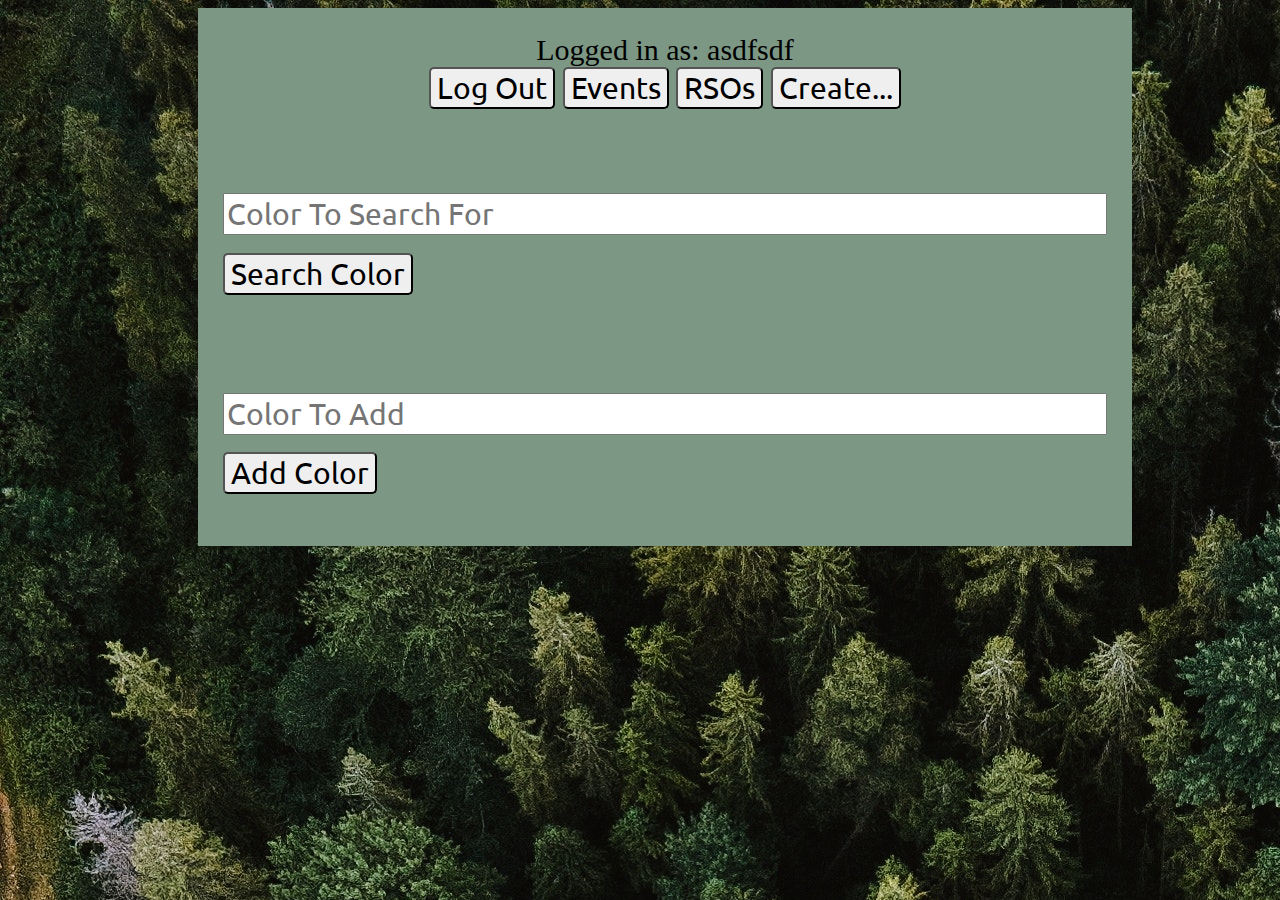
==== adminPage.html @ d4978e78 "frontend stuff" ====
<html>

<head>
    <title>Admin Page</title>
    <script type="text/javascript" src="js/code.js"></script>
    <link href="css/eventpages.css" rel="stylesheet">
    <link href="https://fonts.googleapis.com/css?family=Ubuntu" rel="stylesheet">

    <script type="text/javascript">
        /*
        document.addEventListener('DOMContentLoaded', function () {
            readCookie();
            if (userLevel < 1) {
                window.location.href = "index.html";
            }
        }, false);
        */
    </script>

</head>

<body>

    <div id="loggedInDiv">
        <span id="userName">Logged in as: asdfsdf</span><br />
        <div class="btn-group">
            <button type="button" id="logoutButton" class="buttons" onclick="doLogout();"> Log Out </button>
            <button type="button" id="eventButton" class="buttons" onclick=""> Events </button>
            <button type="button" id="rsoButton" class="buttons" onclick=""> RSOs </button>

            <button type="button" id="createButton" class="buttons"
                onclick="document.getElementById('id01').style.display='block'"> Create...
            </button>

            <div id="id01" class="modal">

                <div class="modal-content animate">

                    <div class="container">
                        <label for="createOption">Select an option:</label>
                        <select name="createOption" id="createOption" onchange="changeAdminForm();">
                            <option value="createRSO">Create RSO</option>
                            <option value="createPriEv">Create Private Event</option>
                            <option value="createPubEv">Create Public Event</option>
                            <option value="createRSOEv">Create RSO Event</option>
                        </select> <br />

                        <!-- Create RSO: Name -->
                        <div id="rsoInfo" style="display: none;">
                            <label for="RSOname" class="rso"><b>RSO Name</b></label>
                            <input type="text" placeholder="Enter RSO Name" name="RSOname" id="rsoName" required>
                        </div>

                        <!-- Create Public/Private/RSO Event: Name, Category, Description, Contact Phone, Contact Email -->
                        <div id="eventInfo" style="display: none;">
                            <label for="eventName"><b>Event Name</b></label>
                            <input type="text" placeholder="Enter Event Name" name="eventName" id="eventName" required>
                            <label for="catName"><b>Category Name</b></label>
                            <input type="text" placeholder="Enter Category Name" name="catName" id="catName" required>
                            <label for="descr"><b>Description</b></label>
                            <input type="text" placeholder="Enter Description" name="descr" id="descr" required>
                            <label for="phone"><b>Contact Phone</b></label>
                            <input type="text" placeholder="Enter Contact Phone" name="phone" id="phone" required>
                            <label for="email"><b>Contact Email</b></label>
                            <input type="text" placeholder="Enter Email" name="email" id="email" required>
                            <label for="time"><b>Time</b></label>
                            <input type="datetime-local" name="time" id="time" required>

                        </div>

                        <div id="rsoEvInfo" style="display: none;">
                            <label for="rsoID"><b>RSO ID</b></label>
                            <input type="text" placeholder="Enter RSO ID" name="rsoID" id="rsoID" required>
                        </div>


                        <!-- Create RSO Event: Name, Category, Description, Contact Phone, Contact Email, RSO -->
                        <div id="sbtndiv" style="display: none;">
                            <button class="buttons" type="submit" id="submitButton"
                                onclick="createRSO();">Create</button>
                        </div>

                        <div id="createResult"></div>

                    </div>

                    <div class=" container" style="background-color:#7C9885">
                        <button type="button" onclick="document.getElementById('id01').style.display='none'"
                            class="cancelbtn buttons">Cancel</button>

                    </div>
                </div>
            </div>
        </div>
    </div>

    <div id="accessUIDiv">
        <br />

        <input type="text" id="searchText" placeholder="Color To Search For" />
        <button type="button" id="searchColorButton" class="buttons" onclick="searchColor();"> Search Color
        </button><br />
        <span id="colorSearchResult"></span>
        <p id="colorList">
        </p><br /><br />

        <input type="text" id="colorText" placeholder="Color To Add">
        <button type="button" id="addColorButton" class="buttons" onclick="addColor();"> Add Color </button><br />
        <span id="colorAddResult"></span>
    </div>

</body>

</html>
---- css/eventpages.css ----
body {
    background-color: #28666E;
    background-image: url(../images/pexels-olena-bohovyk-5345029.jpg);
}

#title {
    font-size: 40px;
    /*width: 100%;*/
    margin: 2% 5%;
    text-align: center;
    font-family: 'Ubuntu', sans-serif;
    color: #FEDC97;
}

#loginDiv {
    font-size: 30px;
    width: 50%;
    margin: auto;
    padding: 25px;
    background-color: #7C9885;
}

#registerDiv {
    font-size: 30px;
    width: 50%;
    margin: auto;
    padding: 25px;
    background-color: #7C9885;
}

#loggedInDiv {
    font-size: 30px;
    width: 70%;
    margin-left: 15%;
    padding: 25px;
    background-color: #7C9885;
    display: inline-block;
    text-align: center;
}

#accessUIDiv {
    font-size: 30px;
    width: 70%;
    margin-left: 15%;
    padding: 25px;
    background-color: #7C9885;
}

.buttons {
    font-size: 30px;
    border-radius: 5px;
    font-family: 'Ubuntu', sans-serif;
}

.buttons:hover {
    background-color: #B5B682;
    opacity: 80%;
}

#searchText {
    font-size: 30px;
}

#colorText {
    font-size: 30px;
}

input[type="text"],
input[type="password"],
input[type="datetime-local"] {

    width: 100%;
    margin-bottom: 2%;
    font-family: 'Ubuntu', sans-serif;
    font-size: 24px;
}

#inner-title {
    display: inline-block;
    font-size: 0.8em;
    width: 90%;
    text-align: center;
    margin-left: 5%;
    margin-bottom: 2%;
    font-family: 'Ubuntu', sans-serif;
    color: #033F63;
}

#loginResult,
#registerResult {
    display: inline-block;
    font-size: 0.8em;
    width: 90%;
    text-align: center;
    margin-left: 5%;
    margin-bottom: 2%;
    font-family: 'Ubuntu', sans-serif;
    color: #033F63;
}

#userName {
    display: inline-block;
    width: 80%;

    text-align: center;
}


select {
    width: 30%;
    margin-left: 35%;
    margin-top: 2%;
    font-size: 0.75em;
    font-family: 'Ubuntu', sans-serif;
}

#colorSearchResult {
    display: none;
}

#colorAddResult {
    display: inline-block;
    font-size: 0.8em;
    width: 90%;
    text-align: center;
    margin-left: 5%;
    margin-top: 2%;
    margin-bottom: 1%;
    font-family: 'Ubuntu', sans-serif;
    color: #033F63;
}

label {
    font-size: 20px;
    font-family: 'Ubuntu', sans-serif;
}

/* Extra styles for the cancel button */
.cancelbtn {
    width: auto;
    padding: 10px 18px;
    background-color: #f44336;
}

/* Center the image and position the close button */
.imgcontainer {
    text-align: center;
    margin: 24px 0 12px 0;
    position: relative;
}

img.avatar {
    width: 40%;
    border-radius: 50%;
}

.container {
    padding: 16px;
}

span.psw {
    float: right;
    padding-top: 16px;
}

/* The Modal (background) */
.modal {
    display: none;
    /* Hidden by default */
    position: fixed;
    /* Stay in place */
    z-index: 1;
    /* Sit on top */
    left: 0;
    top: 0;
    width: 100%;
    /* Full width */
    height: 100%;
    /* Full height */
    overflow: auto;
    /* Enable scroll if needed */
    background-color: rgb(0, 0, 0);
    /* Fallback color */
    background-color: rgba(0, 0, 0, 0.4);
    /* Black w/ opacity */
    padding-top: 60px;
}

/* Modal Content/Box */
.modal-content {
    background-color: #7C9885;
    margin: 5% auto 15% auto;
    /* 5% from the top, 15% from the bottom and centered */
    border: 1px solid #888;
    width: 45%;
    /* Could be more or less, depending on screen size */
}

/* The Close Button (x) */
.close {
    position: absolute;
    right: 25px;
    top: 0;
    color: #000;
    font-size: 35px;
    font-weight: bold;
}

.close:hover,
.close:focus {
    color: red;
    cursor: pointer;
}

/* Add Zoom Animation */
.animate {
    -webkit-animation: animatezoom 0.6s;
    animation: animatezoom 0.6s
}

@-webkit-keyframes animatezoom {
    from {
        -webkit-transform: scale(0)
    }

    to {
        -webkit-transform: scale(1)
    }
}

@keyframes animatezoom {
    from {
        transform: scale(0)
    }

    to {
        transform: scale(1)
    }
}

/* Change styles for span and cancel button on extra small screens */
@media screen and (max-width: 300px) {
    span.psw {
        display: block;
        float: none;
    }

    .cancelbtn {
        width: 100%;
    }
}
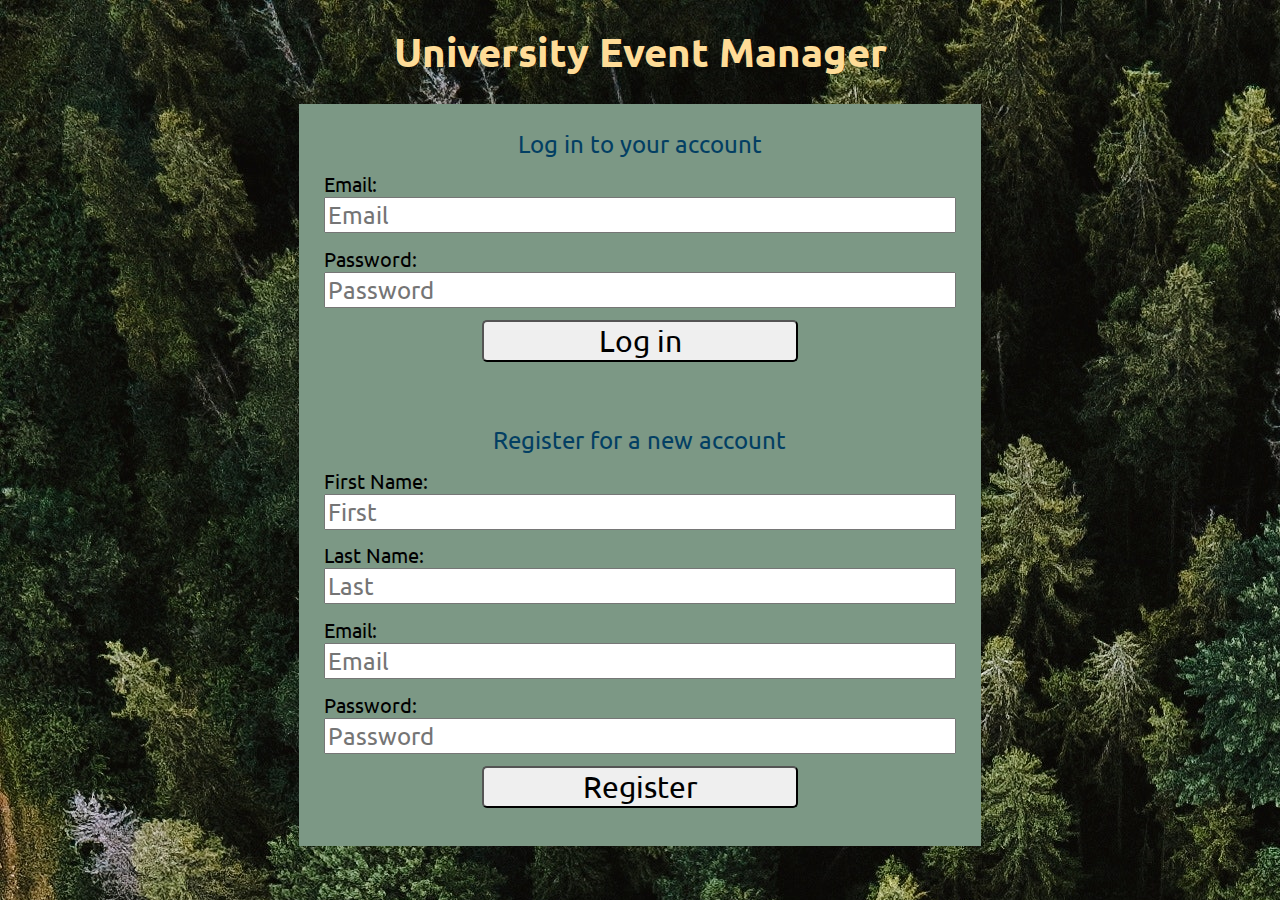
==== commit e6c9a6f9: "stuff" ====
--- a/adminPage.html
+++ b/adminPage.html
@@ -7,14 +7,14 @@
     <link href="https://fonts.googleapis.com/css?family=Ubuntu" rel="stylesheet">
 
     <script type="text/javascript">
-        /*
+
         document.addEventListener('DOMContentLoaded', function () {
             readCookie();
             if (userLevel < 1) {
                 window.location.href = "index.html";
             }
         }, false);
-        */
+
     </script>
 
 </head>
